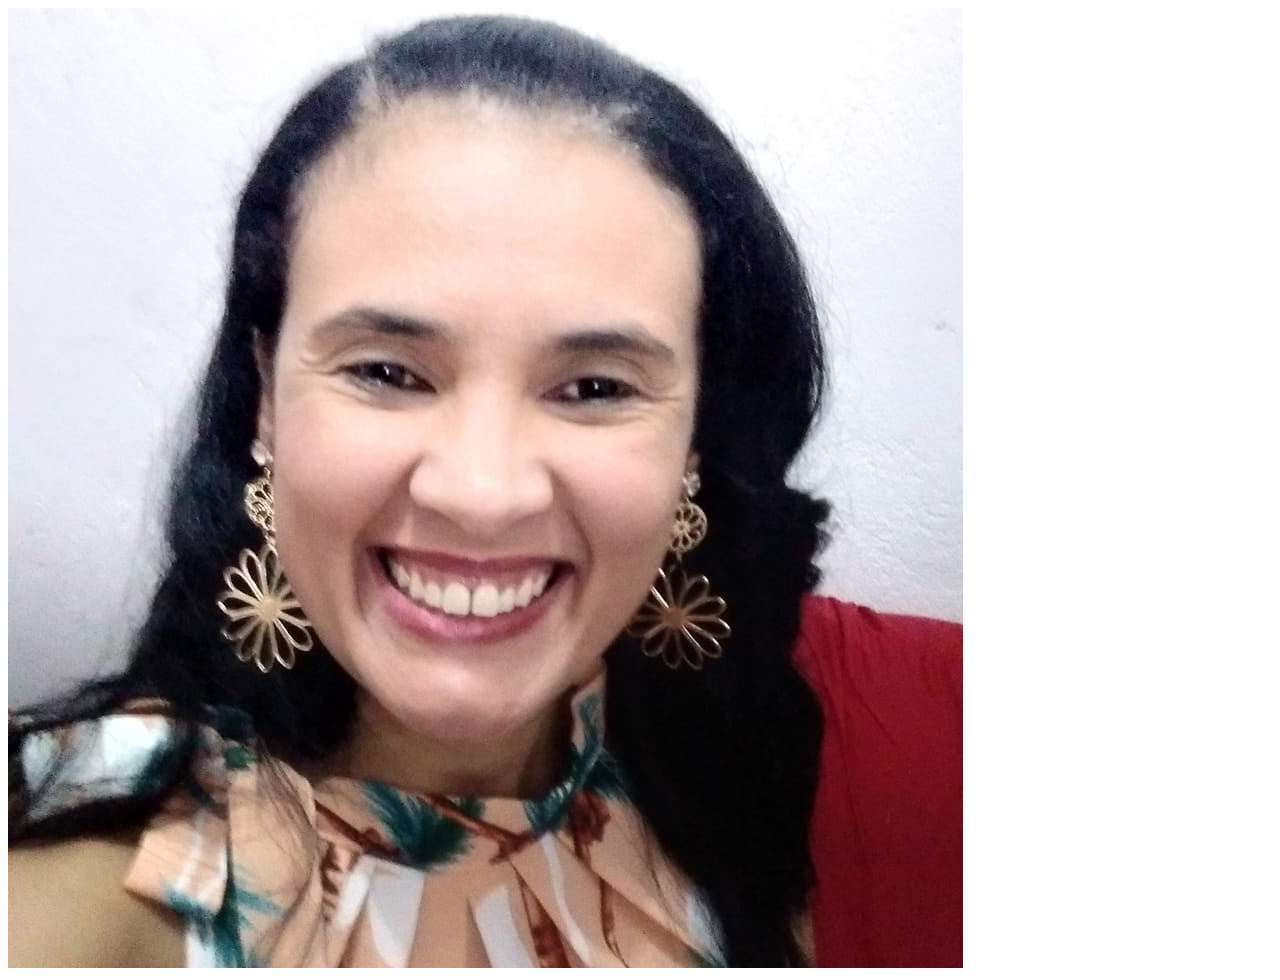
==== index.html @ 46b3fa24 "commit index" ====
<!DOCTYPE html>
<html lang="pt-br">
<head>
    <meta charset="UTF-8">
    <title>Currículo Vitae </title>
    <link rel="stylesheet" href="styles.css" >
</head>
<body>
    <nav>
        <div id="menu">
            <span><img src="./images/gisa.jpg" alt="minha foto"/></span> 
        </div>
        <div id="sobre">

        </div>
             
    </nav>

    <!--..<section class="resume-section" id="about">
        <div class="resume-section-content">
            <h1 class="mb-0">
                Clarence
                <span class="text-primary">Taylor</span>
            </h1>
            <div class="subheading mb-5">
                3542 Berry Street · Cheyenne Wells, CO 80810 · (317) 585-8468 ·
                <a href="mailto:name@email.com">name@email.com</a>
            </div>
            <p class="lead mb-5">I am experienced in leveraging agile frameworks to provide a robust synopsis for high level overviews. Iterative approaches to corporate strategy foster collaborative thinking to further the overall value proposition.</p>
            <div class="social-icons">
                <a class="social-icon" href="#!"><i class="fab fa-linkedin-in"></i></a>
                <a class="social-icon" href="#!"><i class="fab fa-github"></i></a>
                <a class="social-icon" href="#!"><i class="fab fa-twitter"></i></a>
                <a class="social-icon" href="#!"><i class="fab fa-facebook-f"></i></a>
            </div>
    
</body>
</html>
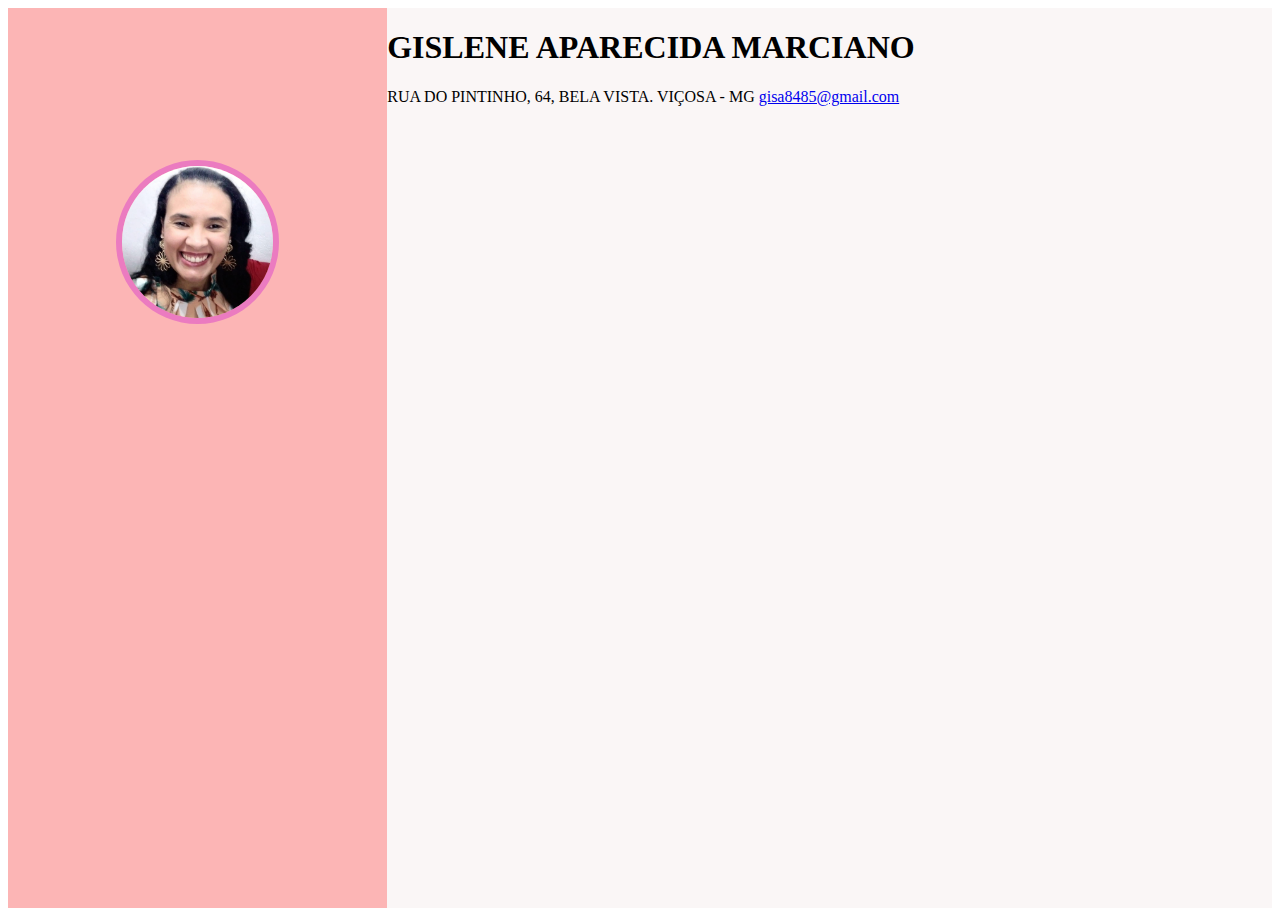
==== commit 868107b1: "inserindo icones" ====
--- a/index.html
+++ b/index.html
@@ -8,31 +8,24 @@
 <body>
     <nav>
         <div id="menu">
-            <span><img src="./images/gisa.jpg" alt="minha foto"/></span> 
+            <img src="./images/gisa.jpg" alt="foto perfil">
         </div>
-        <div id="sobre">
+    <div id="sobre">
+            <h1>GISLENE APARECIDA MARCIANO</h1>
+        <div>
+            RUA DO PINTINHO, 64, BELA VISTA. VIÇOSA - MG 
+            <a href="mailto:name@email.com">gisa8485@gmail.com</a>
+        </div>
+        <p>
 
+        </p>
+        <div class="social-icons">
+            <a class="social-icon" href="#!"><i class="fab fa-linkedin-in"></i></a>
+            <a class="social-icon" href="#!"><i class="fab fa-github"></i></a>
+            <a class="social-icon" href="#!"><i class="fab fa-twitter"></i></a>
+            <a class="social-icon" href="#!"><i class="fab fa-facebook-f"></i></a>
         </div>
-             
-    </nav>
-
-    <!--..<section class="resume-section" id="about">
-        <div class="resume-section-content">
-            <h1 class="mb-0">
-                Clarence
-                <span class="text-primary">Taylor</span>
-            </h1>
-            <div class="subheading mb-5">
-                3542 Berry Street · Cheyenne Wells, CO 80810 · (317) 585-8468 ·
-                <a href="mailto:name@email.com">name@email.com</a>
-            </div>
-            <p class="lead mb-5">I am experienced in leveraging agile frameworks to provide a robust synopsis for high level overviews. Iterative approaches to corporate strategy foster collaborative thinking to further the overall value proposition.</p>
-            <div class="social-icons">
-                <a class="social-icon" href="#!"><i class="fab fa-linkedin-in"></i></a>
-                <a class="social-icon" href="#!"><i class="fab fa-github"></i></a>
-                <a class="social-icon" href="#!"><i class="fab fa-twitter"></i></a>
-                <a class="social-icon" href="#!"><i class="fab fa-facebook-f"></i></a>
-            </div>
-    
+    </div>      
+    </nav>    
 </body>
 </html>--- a/styles.css
+++ b/styles.css
@@ -0,0 +1,26 @@
+img {
+    max-width: 40%;
+    max-height: 50%;
+    margin-top: 40%;
+    display: block;
+    margin-left: auto;
+    margin-right: auto;
+    width: 50%;
+    border-radius: 50%;
+    border: 6px solid #eb7bc0;
+}
+
+#sobre {
+    background-color: #faf6f6;
+    width: 70%;
+    height: 100vh;
+    float: right;
+}
+
+#menu {
+    background-color: #fcb5b5;
+    width: 30%;
+    height: 100vh;
+    float: left;
+}
+
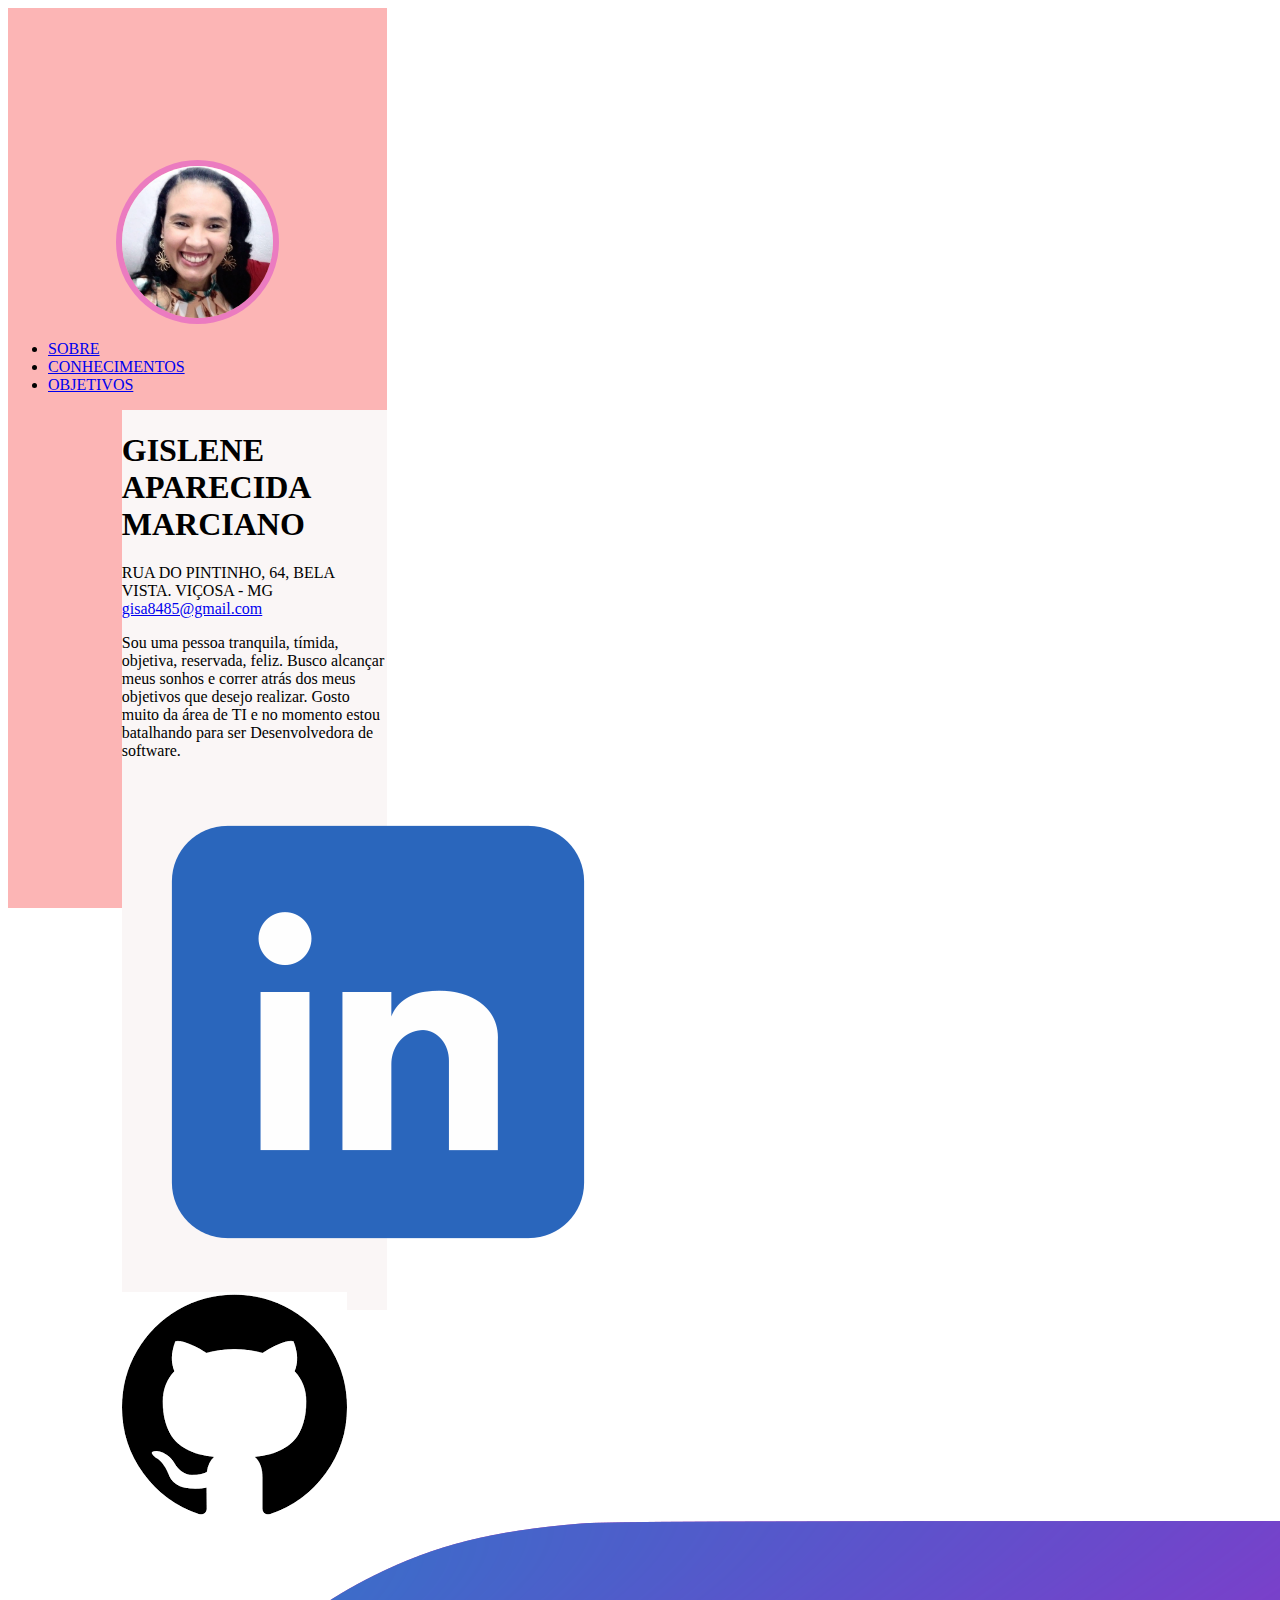
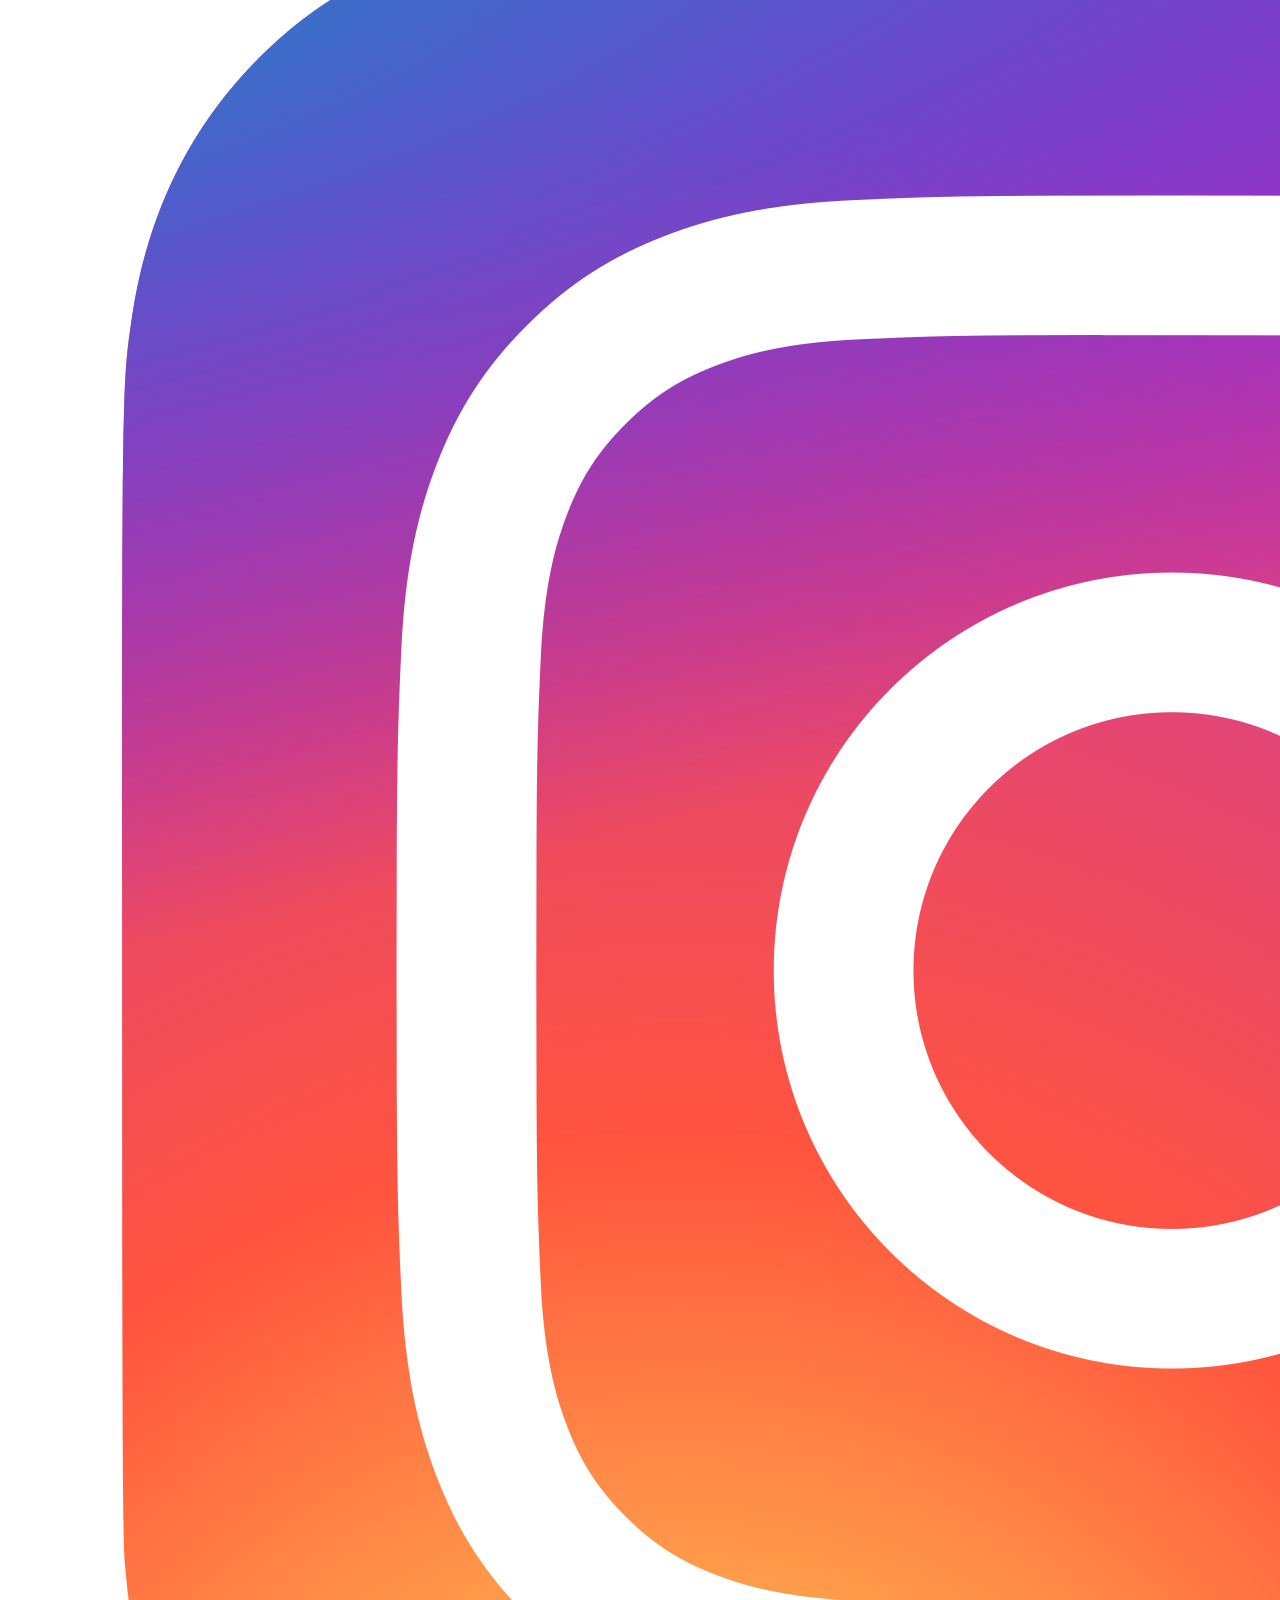
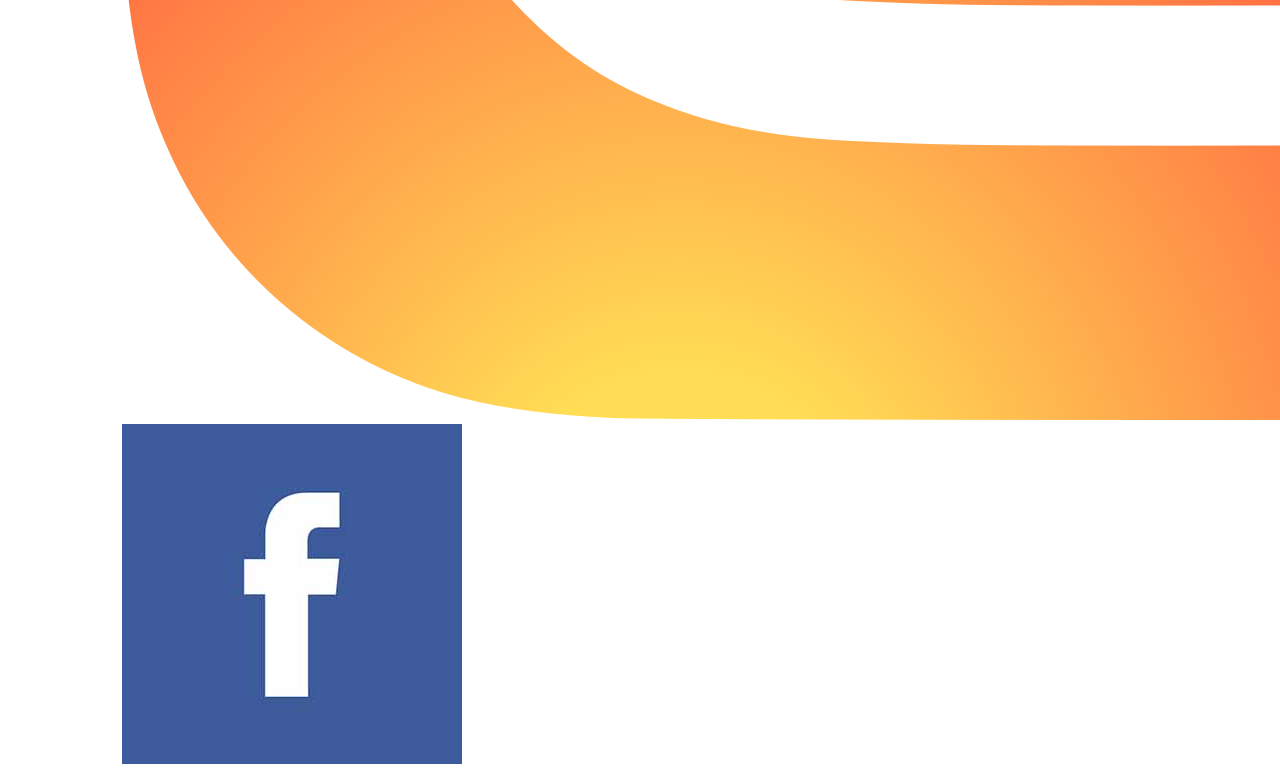
==== commit 2bf3daee: "atualizações menu" ====
--- a/index.html
+++ b/index.html
@@ -8,8 +8,15 @@
 <body>
     <nav>
         <div id="menu">
-            <img src="./images/gisa.jpg" alt="foto perfil">
+            <img id="f-perfil" src="./images/gisa.jpg" alt="foto perfil">
+            <div>
+                <ul class="">
+                    <li class=""><a href="http://127.0.0.1:5500/index.html" target="_blank">SOBRE</a></li>
+                    <li class=""><a  href="http://127.0.0.1:5500/conhecimentos.html" target="_blank">CONHECIMENTOS</a></li>
+                    <li class=""><a href="http://127.0.0.1:5500/objetivos.html" target="_blank">OBJETIVOS</a></li>
+                </ul>
         </div>
+        
     <div id="sobre">
             <h1>GISLENE APARECIDA MARCIANO</h1>
         <div>
@@ -17,13 +24,16 @@
             <a href="mailto:name@email.com">gisa8485@gmail.com</a>
         </div>
         <p>
-
+            Sou uma pessoa tranquila, tímida, objetiva, reservada, feliz.
+             Busco alcançar meus sonhos e correr atrás dos meus objetivos que desejo 
+             realizar. Gosto muito da área de TI e no momento estou batalhando para 
+             ser Desenvolvedora de software.
         </p>
-        <div class="social-icons">
-            <a class="social-icon" href="#!"><i class="fab fa-linkedin-in"></i></a>
-            <a class="social-icon" href="#!"><i class="fab fa-github"></i></a>
-            <a class="social-icon" href="#!"><i class="fab fa-twitter"></i></a>
-            <a class="social-icon" href="#!"><i class="fab fa-facebook-f"></i></a>
+        <div class="icons">
+            <a href="https://www.linkedin.com/in/gislene-marciano/"><img class="linkedin" border="0" src="./icons/linkedin.png" /></a>
+            <a href="https://github.com/Gisas2"><img class="github" border="0" src="./icons/github.png" /></a>
+            <a href="https://www.instagram.com/giihlay/"><img class="instagram" border="0" src="./icons/instagram.png" /></a>
+            <a href="https://www.facebook.com/gisa.marciano"><img class="facebook" border="0" src="./icons/facebook.jpg" /></a>
         </div>
     </div>      
     </nav>    
--- a/styles.css
+++ b/styles.css
@@ -1,4 +1,4 @@
-img {
+#f-perfil {
     max-width: 40%;
     max-height: 50%;
     margin-top: 40%;
@@ -24,3 +24,4 @@
     float: left;
 }
 
+
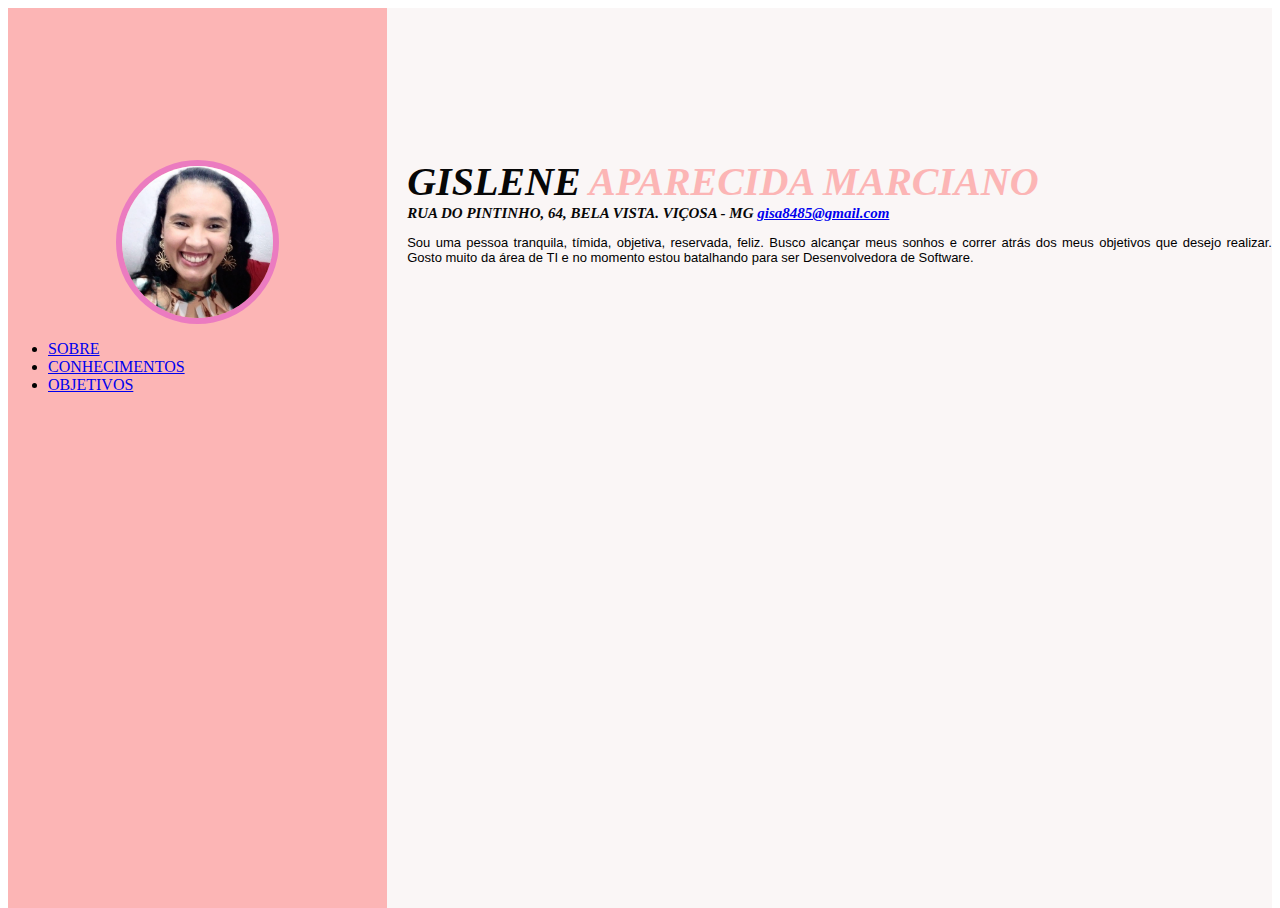
==== commit 4ea73c8e: "atualizações pagina e icones" ====
--- a/index.html
+++ b/index.html
@@ -3,23 +3,23 @@
 <head>
     <meta charset="UTF-8">
     <title>Currículo Vitae </title>
+    <link rel="shortcut icon" href="favicon.ico" type="image/x-icon">
     <link rel="stylesheet" href="styles.css" >
 </head>
 <body>
     <nav>
         <div id="menu">
             <img id="f-perfil" src="./images/gisa.jpg" alt="foto perfil">
-            <div>
                 <ul class="">
                     <li class=""><a href="http://127.0.0.1:5500/index.html" target="_blank">SOBRE</a></li>
-                    <li class=""><a  href="http://127.0.0.1:5500/conhecimentos.html" target="_blank">CONHECIMENTOS</a></li>
+                    <li class=""><a  href="http://127.0.0.1:5500/index.html" target="_blank">CONHECIMENTOS</a></li>
                     <li class=""><a href="http://127.0.0.1:5500/objetivos.html" target="_blank">OBJETIVOS</a></li>
                 </ul>
         </div>
         
     <div id="sobre">
-            <h1>GISLENE APARECIDA MARCIANO</h1>
-        <div>
+            <h1>GISLENE <span class="sobrenome">APARECIDA MARCIANO</span></h1>
+        <div class="endereço">
             RUA DO PINTINHO, 64, BELA VISTA. VIÇOSA - MG 
             <a href="mailto:name@email.com">gisa8485@gmail.com</a>
         </div>
@@ -27,13 +27,13 @@
             Sou uma pessoa tranquila, tímida, objetiva, reservada, feliz.
              Busco alcançar meus sonhos e correr atrás dos meus objetivos que desejo 
              realizar. Gosto muito da área de TI e no momento estou batalhando para 
-             ser Desenvolvedora de software.
+             ser Desenvolvedora de Software.
         </p>
         <div class="icons">
-            <a href="https://www.linkedin.com/in/gislene-marciano/"><img class="linkedin" border="0" src="./icons/linkedin.png" /></a>
-            <a href="https://github.com/Gisas2"><img class="github" border="0" src="./icons/github.png" /></a>
-            <a href="https://www.instagram.com/giihlay/"><img class="instagram" border="0" src="./icons/instagram.png" /></a>
-            <a href="https://www.facebook.com/gisa.marciano"><img class="facebook" border="0" src="./icons/facebook.jpg" /></a>
+            <a href="https://www.linkedin.com/in/gislene-marciano/"><img class="linkedin" border="0" src="" /></a>
+            <a href="https://github.com/Gisas2"><img class="github" border="0" src="" /></a>
+            <a href="https://www.instagram.com/giihlay/"><img class="instagram" border="0" src="" /></a>
+            <a href="https://www.facebook.com/gisa.marciano"><img class="facebook" border="0" src="" /></a>
         </div>
     </div>      
     </nav>    
--- a/styles.css
+++ b/styles.css
@@ -1,3 +1,21 @@
+h1 {
+    font-family:'Lucida Sans Unicode';
+    font-weight: bold;
+    font-style: oblique;
+    font-size: 40px;
+    text-align: left;
+    margin-top: 150px;
+    margin-bottom: 0px;
+    margin-left: 20px;
+    color: #070707;
+}
+
+p {
+    font-family: Verdana, Geneva, Tahoma, sans-serif;
+    font-size: 13px;
+    text-align: justify;
+    margin-left: 20px;
+}
 #f-perfil {
     max-width: 40%;
     max-height: 50%;
@@ -23,5 +41,23 @@
     height: 100vh;
     float: left;
 }
+.sobrenome {
+    font-family:'Lucida Sans Unicode';
+    font-weight: bold;
+    font-style: oblique;
+    font-size: 40px;
+    text-align: left;
+    margin-top: 150px;
+    color: #fcb5b5;
+}
+.endereço {
+    font-family:'Lucida Sans Unicode';
+    font-weight: bold;
+    font-style: oblique;
+    font-size: 15px;
+    text-align: left;
+    margin-left: 20px;
+    color: #070707; 
+}
 
 
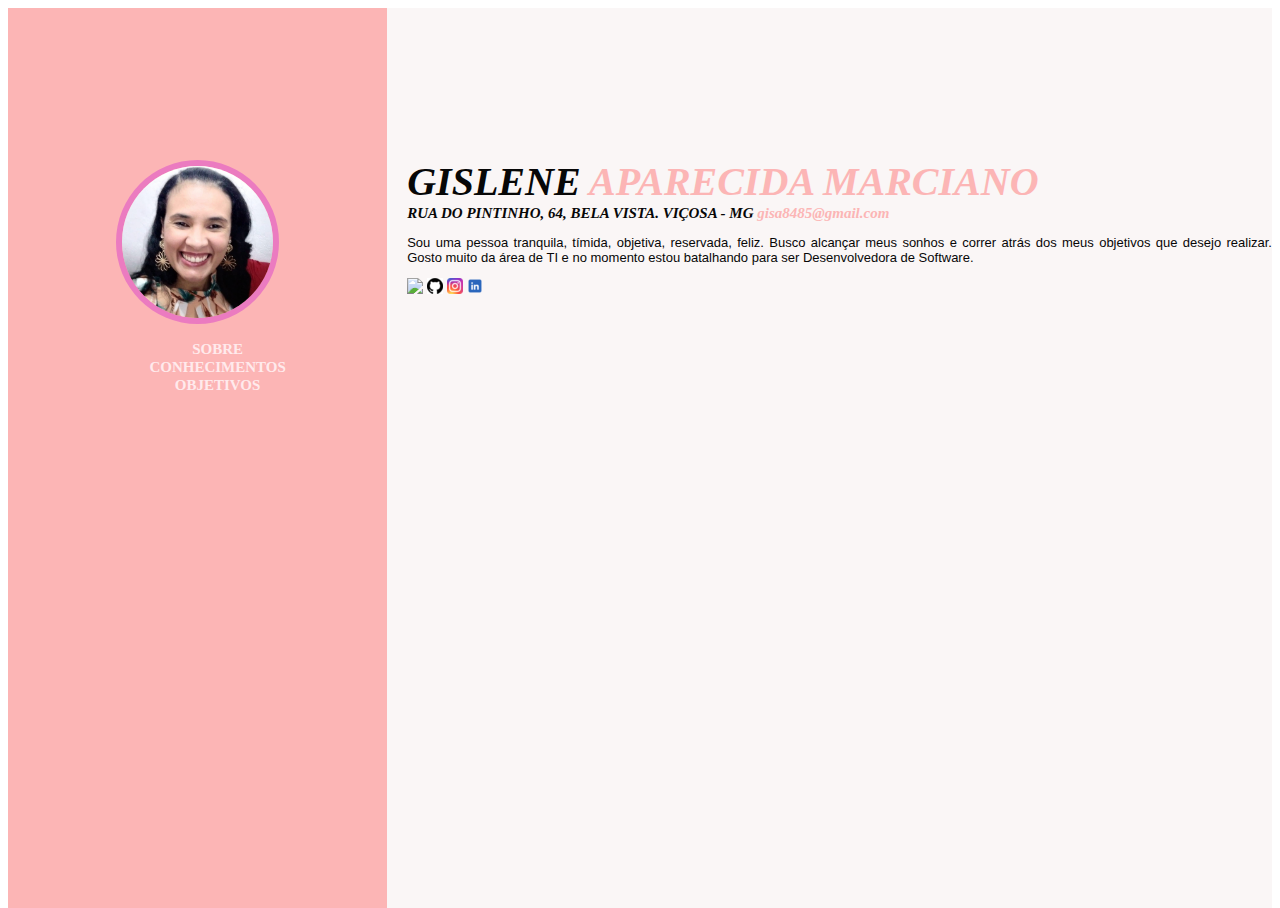
==== commit 5ef622ac: "atualizações" ====
--- a/index.html
+++ b/index.html
@@ -10,10 +10,10 @@
     <nav>
         <div id="menu">
             <img id="f-perfil" src="./images/gisa.jpg" alt="foto perfil">
-                <ul class="">
-                    <li class=""><a href="http://127.0.0.1:5500/index.html" target="_blank">SOBRE</a></li>
-                    <li class=""><a  href="http://127.0.0.1:5500/index.html" target="_blank">CONHECIMENTOS</a></li>
-                    <li class=""><a href="http://127.0.0.1:5500/objetivos.html" target="_blank">OBJETIVOS</a></li>
+                <ul class="list">
+                    <li><a href="http://127.0.0.1:5500/index.html" target="_blank">SOBRE</a></li>
+                    <li><a href="http://127.0.0.1:5500/conhecimentos.html" target="_blank">CONHECIMENTOS</a></li>
+                    <li><a href="http://127.0.0.1:5500/objetivos.html" target="_blank">OBJETIVOS</a></li>
                 </ul>
         </div>
         
@@ -21,7 +21,7 @@
             <h1>GISLENE <span class="sobrenome">APARECIDA MARCIANO</span></h1>
         <div class="endereço">
             RUA DO PINTINHO, 64, BELA VISTA. VIÇOSA - MG 
-            <a href="mailto:name@email.com">gisa8485@gmail.com</a>
+            <a id="email" href="mailto:name@email.com">gisa8485@gmail.com</a>
         </div>
         <p>
             Sou uma pessoa tranquila, tímida, objetiva, reservada, feliz.
@@ -30,10 +30,10 @@
              ser Desenvolvedora de Software.
         </p>
         <div class="icons">
-            <a href="https://www.linkedin.com/in/gislene-marciano/"><img class="linkedin" border="0" src="" /></a>
-            <a href="https://github.com/Gisas2"><img class="github" border="0" src="" /></a>
-            <a href="https://www.instagram.com/giihlay/"><img class="instagram" border="0" src="" /></a>
-            <a href="https://www.facebook.com/gisa.marciano"><img class="facebook" border="0" src="" /></a>
+            <a href="https://www.facebook.com/gisa.marciano"><img border="0" src="./icons/favicon.ico" target="_blank"/></a>
+            <a href="https://github.com/Gisas2"><img border="0" src="./icons/github.ico" target="_blank"/></a>
+            <a href="https://www.instagram.com/giihlay/"><img border="0" src="./icons/instagran.ico" target="_blank"/></a>
+            <a href="https://www.linkedin.com/in/gislene-marciano/"><img  border="0" src="./icons/linkedin.ico" target="_blank"/></a>
         </div>
     </div>      
     </nav>    
--- a/styles.css
+++ b/styles.css
@@ -15,7 +15,21 @@
     font-size: 13px;
     text-align: justify;
     margin-left: 20px;
+    color: #070707;
 }
+
+a {
+    text-decoration: none;
+    color: #ffeaec;
+    font-size: 15px;
+    font-weight: bold;
+}
+
+h2 {
+    
+}
+
+
 #f-perfil {
     max-width: 40%;
     max-height: 50%;
@@ -28,18 +42,26 @@
     border: 6px solid #eb7bc0;
 }
 
+#menu {
+    background-color: #fcb5b5;
+    width: 30%;
+    height: 100vh;
+    float: left;
+}
+
+.list {
+    font-family: Calibri;
+    color: #ffeaec;
+    text-align: center;
+    list-style-type: none;
+}
+
+
 #sobre {
     background-color: #faf6f6;
     width: 70%;
     height: 100vh;
     float: right;
-}
-
-#menu {
-    background-color: #fcb5b5;
-    width: 30%;
-    height: 100vh;
-    float: left;
 }
 .sobrenome {
     font-family:'Lucida Sans Unicode';
@@ -60,4 +82,12 @@
     color: #070707; 
 }
 
+#email {
+    color: #fcb5b5 ;
+}
+.icons {
+    text-align: justify;
+    margin-left: 20px;   
+}
 
+
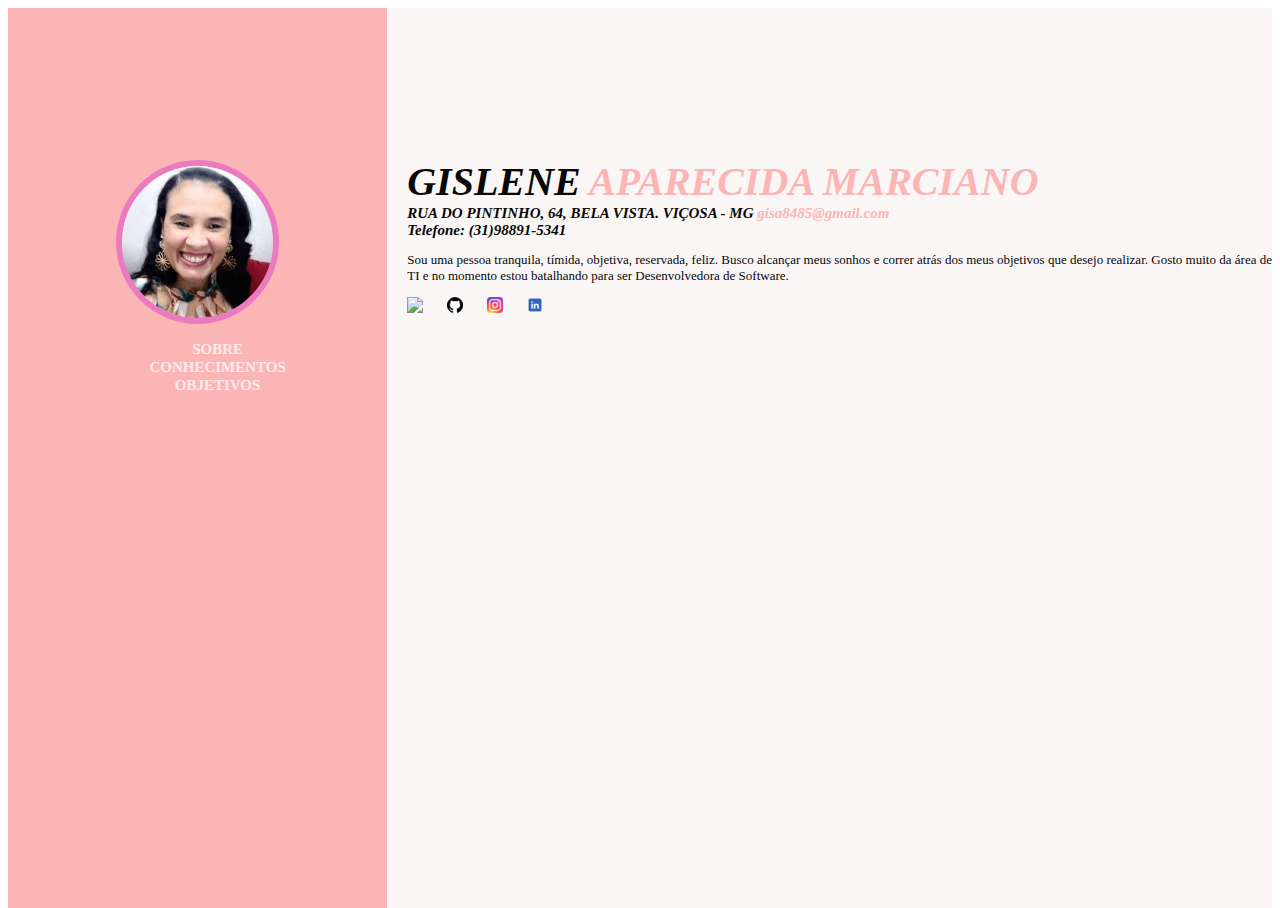
==== commit 8275dd81: "atualizações gerais" ====
--- a/index.html
+++ b/index.html
@@ -11,9 +11,9 @@
         <div id="menu">
             <img id="f-perfil" src="./images/gisa.jpg" alt="foto perfil">
                 <ul class="list">
-                    <li><a href="http://127.0.0.1:5500/index.html" target="_blank">SOBRE</a></li>
-                    <li><a href="http://127.0.0.1:5500/conhecimentos.html" target="_blank">CONHECIMENTOS</a></li>
-                    <li><a href="http://127.0.0.1:5500/objetivos.html" target="_blank">OBJETIVOS</a></li>
+                    <li><a href="index.html" target="_blank">SOBRE</a></li>
+                    <li><a href="conhecimentos.html" target="_blank">CONHECIMENTOS</a></li>
+                    <li><a href="objetivos.html" target="_blank">OBJETIVOS</a></li>
                 </ul>
         </div>
         
@@ -22,6 +22,8 @@
         <div class="endereço">
             RUA DO PINTINHO, 64, BELA VISTA. VIÇOSA - MG 
             <a id="email" href="mailto:name@email.com">gisa8485@gmail.com</a>
+            <br>
+            Telefone: (31)98891-5341
         </div>
         <p>
             Sou uma pessoa tranquila, tímida, objetiva, reservada, feliz.
@@ -30,10 +32,10 @@
              ser Desenvolvedora de Software.
         </p>
         <div class="icons">
-            <a href="https://www.facebook.com/gisa.marciano"><img border="0" src="./icons/favicon.ico" target="_blank"/></a>
-            <a href="https://github.com/Gisas2"><img border="0" src="./icons/github.ico" target="_blank"/></a>
-            <a href="https://www.instagram.com/giihlay/"><img border="0" src="./icons/instagran.ico" target="_blank"/></a>
-            <a href="https://www.linkedin.com/in/gislene-marciano/"><img  border="0" src="./icons/linkedin.ico" target="_blank"/></a>
+            <a href="https://www.facebook.com/gisa.marciano"><img src="./icons/favicon.ico" target="_blank"/></a>
+            <a href="https://github.com/Gisas2"><img src="./icons/github.ico" target="_blank"/></a>
+            <a href="https://www.instagram.com/giihlay/"><img src="./icons/instagran.ico" target="_blank"/></a>
+            <a href="https://www.linkedin.com/in/gislene-marciano/"><img src="./icons/linkedin.ico" target="_blank"/></a>
         </div>
     </div>      
     </nav>    
--- a/styles.css
+++ b/styles.css
@@ -11,7 +11,7 @@
 }
 
 p {
-    font-family: Verdana, Geneva, Tahoma, sans-serif;
+    font-family: Verdana;
     font-size: 13px;
     text-align: justify;
     margin-left: 20px;
@@ -26,7 +26,12 @@
 }
 
 h2 {
-    
+  color: #ff69eb;
+  font-family:Georgia;
+  font-size: 30px;
+  text-align: center;
+  text-shadow: 2px 2px 4px black;
+  margin-bottom: 0px;
 }
 
 
@@ -85,9 +90,27 @@
 #email {
     color: #fcb5b5 ;
 }
-.icons {
+.icons a {
     text-align: justify;
-    margin-left: 20px;   
+    margin-left: 20px;
+    font-size: small;
+}
+
+.lista-ordenada ol {
+    margin: 0px 0px 0px 80px;
+    text-align: justify;
+    color: #0c0f0a;
+    font-family: Verdana;
+    font-size: 20px;
+}
+
+.lista-desordenada ul {
+    margin-top: 80px;
+    text-align: justify;
+    font-family: Verdana;
+    color: #0c0f0a;
+    font-size: 20px;
 }
 
 
+
